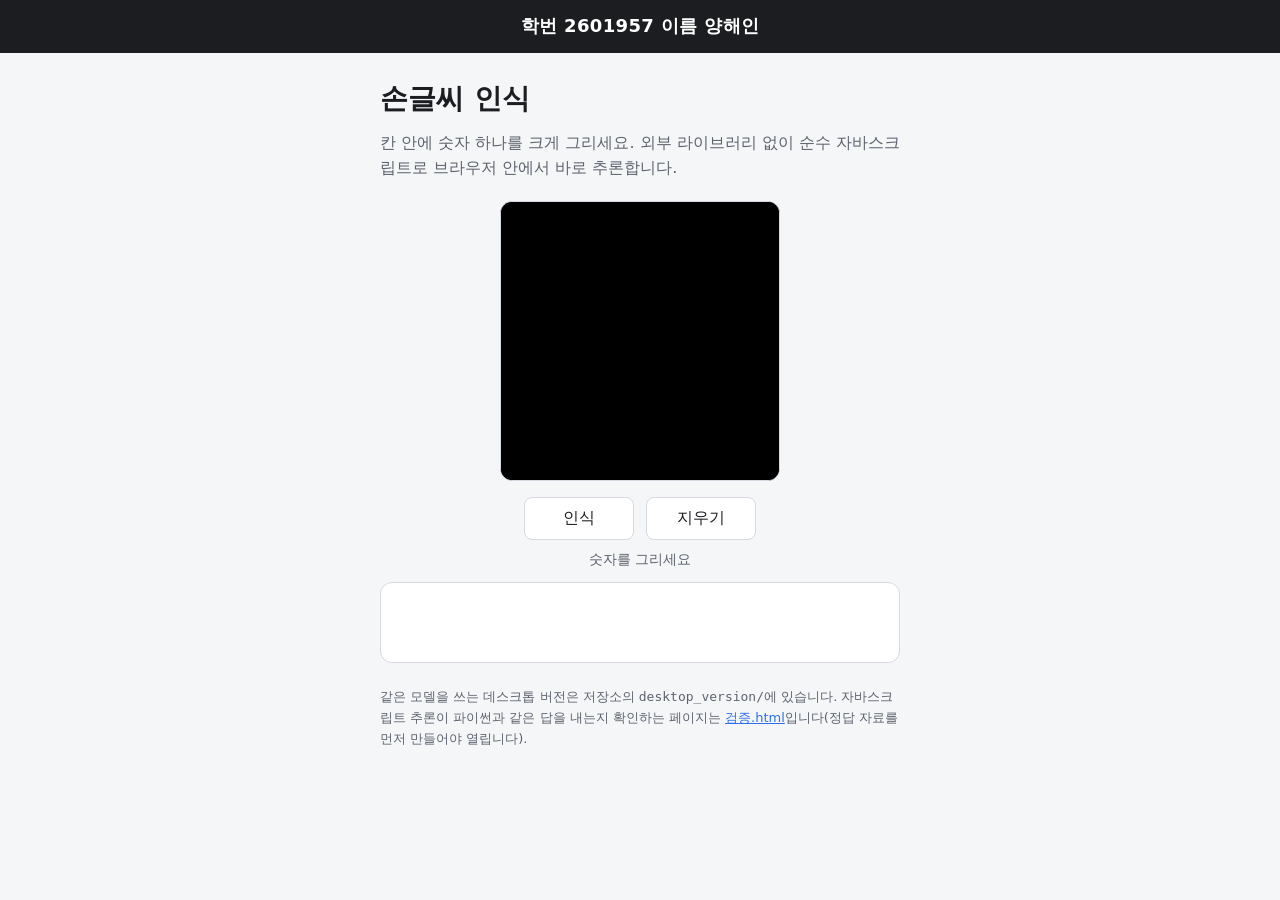
==== web_version/index.html @ ae9530d7 "손글씨 인식을 웹 버전과 데스크톱 버전으로 나눠 구현 desktop_version은 파이토치와 Tkinter로 학습과 데스크톱 앱을 맡고, web_version은 외부 라이브러리 " ====
<!DOCTYPE html>
<html lang="ko">
  <head>
    <meta charset="utf-8" />
    <meta name="viewport" content="width=device-width, initial-scale=1" />
    <title>손글씨 인식 (웹 버전)</title>
    <link rel="stylesheet" href="스타일.css" />
  </head>
  <body>
    <p class="학생">학번 2601957 이름 양해인</p>

    <main>
      <h1>손글씨 인식</h1>
      <p class="설명">
        칸 안에 숫자 하나를 크게 그리세요. 외부 라이브러리 없이 순수 자바스크립트로
        브라우저 안에서 바로 추론합니다.
      </p>

      <!-- 모듈을 못 읽으면 앱.js가 실행되지 않아 이 안내가 그대로 남는다.
           file:// 로 열었을 때가 대표적인 경우다(브라우저가 모듈을 CORS로 막는다). -->
      <p id="모듈안내" class="경고">
        자바스크립트 모듈을 불러오지 못했습니다. 파일을 두 번 눌러
        <code>file://</code>로 열었다면 동작하지 않습니다. 이 폴더에서
        <code>python3 -m http.server 8000</code>을 실행한 뒤
        <code>http://localhost:8000/</code>으로 여세요.
      </p>

      <div class="판">
        <canvas id="그림판" width="280" height="280" aria-label="숫자를 그리는 칸"></canvas>
      </div>

      <div class="단추칸">
        <button id="인식단추" type="button">인식</button>
        <button id="지우기단추" type="button">지우기</button>
      </div>

      <p id="상태" class="상태" role="status">모델을 불러오는 중입니다</p>

      <section class="결과칸" aria-live="polite">
        <p id="으뜸" class="으뜸">&nbsp;</p>
        <ol id="후보" class="후보"></ol>
      </section>

      <footer>
        <p>
          같은 모델을 쓰는 데스크톱 버전은 저장소의 <code>desktop_version/</code>에 있습니다.
          자바스크립트 추론이 파이썬과 같은 답을 내는지 확인하는 페이지는
          <a href="검증.html">검증.html</a>입니다(정답 자료를 먼저 만들어야 열립니다).
        </p>
      </footer>
    </main>

    <script type="module" src="앱.js"></script>
  </body>
</html>
---- web_version/스타일.css ----
/* 손글씨 인식 웹 버전 화면 */

:root {
  --바탕: #f5f6f8;
  --글자: #1b1d21;
  --흐린글자: #5d636e;
  --선: #d6d9df;
  --강조: #2f6fed;
  --경고: #b23c17;
}

* {
  box-sizing: border-box;
}

body {
  margin: 0;
  padding: 0 16px 48px;
  background: var(--바탕);
  color: var(--글자);
  font-family: "Apple SD Gothic Neo", "Malgun Gothic", "Noto Sans KR", system-ui,
    sans-serif;
  line-height: 1.6;
}

.학생 {
  margin: 0 -16px 24px;
  padding: 12px 16px;
  background: var(--글자);
  color: #ffffff;
  font-size: 18px;
  font-weight: 700;
  letter-spacing: 0.02em;
  text-align: center;
}

main {
  max-width: 520px;
  margin: 0 auto;
}

h1 {
  margin: 0 0 8px;
  font-size: 28px;
}

.설명 {
  margin: 0 0 20px;
  color: var(--흐린글자);
}

.경고 {
  margin: 0 0 20px;
  padding: 12px 14px;
  border: 1px solid var(--경고);
  border-radius: 8px;
  background: #fdf1ec;
  color: var(--경고);
  font-size: 14px;
}

.경고 code {
  background: #ffffff;
  padding: 0 4px;
  border-radius: 4px;
}

.판 {
  display: flex;
  justify-content: center;
}

canvas {
  width: 280px;
  max-width: 100%;
  aspect-ratio: 1 / 1;
  height: auto;
  background: #000000;
  border: 1px solid var(--선);
  border-radius: 12px;
  cursor: crosshair;
}

.단추칸 {
  display: flex;
  gap: 12px;
  justify-content: center;
  margin: 16px 0 8px;
}

button {
  min-width: 110px;
  padding: 10px 18px;
  border: 1px solid var(--선);
  border-radius: 8px;
  background: #ffffff;
  color: var(--글자);
  font-size: 16px;
  font-family: inherit;
  cursor: pointer;
}

button:hover:enabled {
  border-color: var(--강조);
  color: var(--강조);
}

button:disabled {
  opacity: 0.5;
  cursor: default;
}

.상태 {
  margin: 0 0 12px;
  color: var(--흐린글자);
  font-size: 14px;
  text-align: center;
  min-height: 1.6em;
}

.상태.나쁨 {
  color: var(--경고);
}

.결과칸 {
  padding: 16px;
  border: 1px solid var(--선);
  border-radius: 12px;
  background: #ffffff;
}

.으뜸 {
  margin: 0 0 12px;
  font-size: 22px;
  font-weight: 700;
  text-align: center;
}

.으뜸 .숫자 {
  font-size: 40px;
  color: var(--강조);
}

.후보 {
  margin: 0;
  padding: 0;
  list-style: none;
}

.후보 li {
  display: grid;
  grid-template-columns: 2.2em 1fr 4.2em;
  align-items: center;
  gap: 10px;
  margin-bottom: 6px;
  font-variant-numeric: tabular-nums;
}

.후보 .막대 {
  height: 10px;
  border-radius: 5px;
  background: #e6e9ef;
  overflow: hidden;
}

.후보 .막대 span {
  display: block;
  height: 100%;
  background: var(--강조);
}

.후보 .비율 {
  text-align: right;
  color: var(--흐린글자);
  font-size: 14px;
}

footer {
  margin-top: 24px;
  color: var(--흐린글자);
  font-size: 13px;
}

footer a {
  color: var(--강조);
}

@media (prefers-color-scheme: dark) {
  :root {
    --바탕: #16181c;
    --글자: #e9ebef;
    --흐린글자: #9aa1ad;
    --선: #333842;
    --강조: #7aa2f7;
    --경고: #f0846a;
  }

  .학생 {
    background: #000000;
  }

  .경고 {
    background: #2a1d19;
  }

  .경고 code,
  button,
  .결과칸 {
    background: #1e2127;
    color: var(--글자);
  }

  .후보 .막대 {
    background: #2a2e37;
  }
}
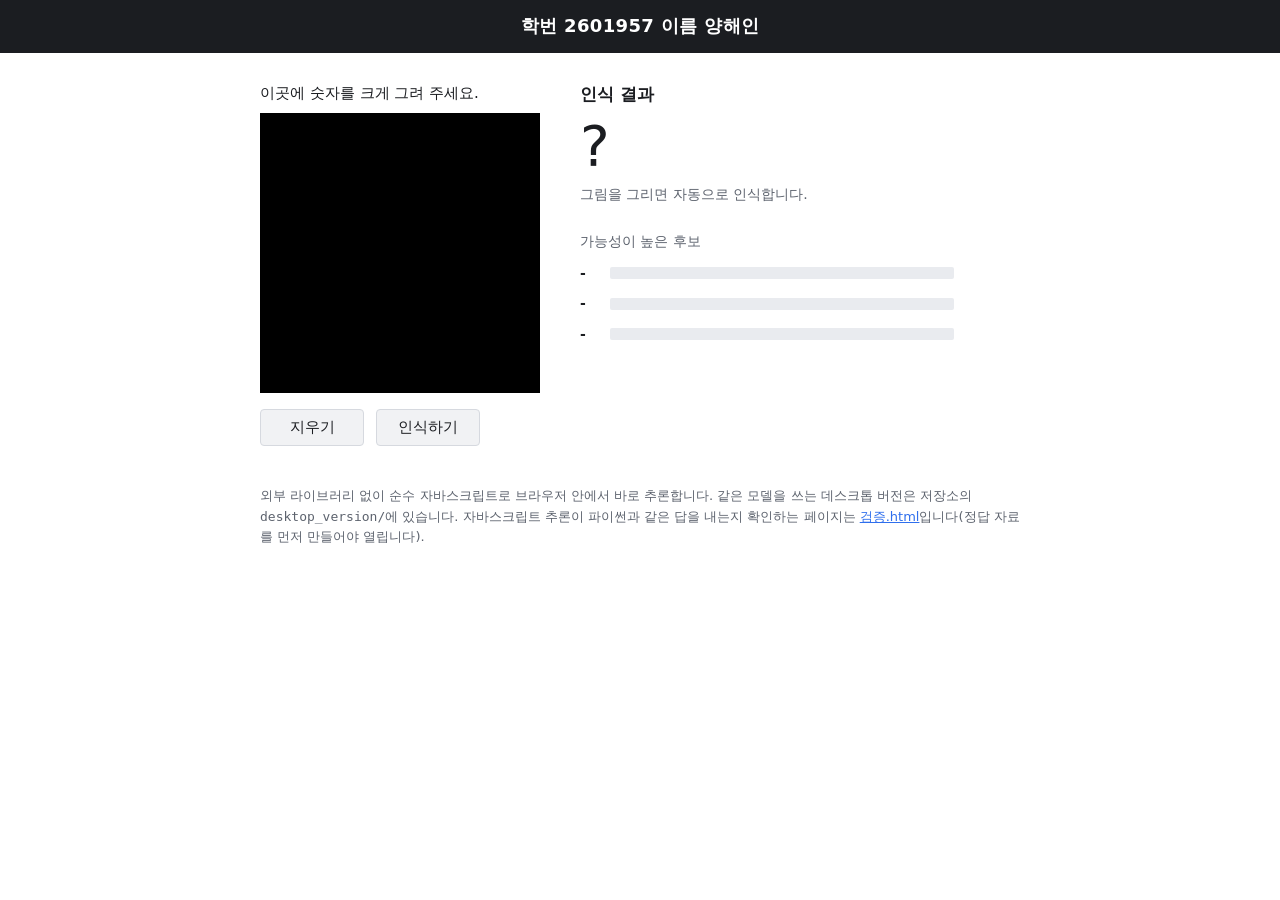
==== commit 8108c7f7: "웹 앱 화면을 두 칸 배치로 바꿈 왼쪽에 그림판, 오른쪽에 인식 결과를 둔다. 데스크톱 버전과 나란히 비교하기 좋도록 한 화면에 그림과 결과가 같이 보이게 했다.  - "이곳에 숫" ====
--- a/web_version/index.html
+++ b/web_version/index.html
@@ -10,12 +10,6 @@
     <p class="학생">학번 2601957 이름 양해인</p>
 
     <main>
-      <h1>손글씨 인식</h1>
-      <p class="설명">
-        칸 안에 숫자 하나를 크게 그리세요. 외부 라이브러리 없이 순수 자바스크립트로
-        브라우저 안에서 바로 추론합니다.
-      </p>
-
       <!-- 모듈을 못 읽으면 앱.js가 실행되지 않아 이 안내가 그대로 남는다.
            file:// 로 열었을 때가 대표적인 경우다(브라우저가 모듈을 CORS로 막는다). -->
       <p id="모듈안내" class="경고">
@@ -25,24 +19,28 @@
         <code>http://localhost:8000/</code>으로 여세요.
       </p>
 
-      <div class="판">
-        <canvas id="그림판" width="280" height="280" aria-label="숫자를 그리는 칸"></canvas>
+      <div class="두칸">
+        <section class="그리는칸">
+          <p class="칸이름">이곳에 숫자를 크게 그려 주세요.</p>
+          <canvas id="그림판" width="280" height="280" aria-label="숫자를 그리는 칸"></canvas>
+          <div class="단추칸">
+            <button id="지우기단추" type="button">지우기</button>
+            <button id="인식단추" type="button">인식하기</button>
+          </div>
+        </section>
+
+        <section class="결과칸" aria-live="polite">
+          <h2>인식 결과</h2>
+          <p id="으뜸" class="으뜸">?</p>
+          <p id="상태" class="상태" role="status">모델을 불러오는 중입니다</p>
+          <h3>가능성이 높은 후보</h3>
+          <ol id="후보" class="후보"></ol>
+        </section>
       </div>
-
-      <div class="단추칸">
-        <button id="인식단추" type="button">인식</button>
-        <button id="지우기단추" type="button">지우기</button>
-      </div>
-
-      <p id="상태" class="상태" role="status">모델을 불러오는 중입니다</p>
-
-      <section class="결과칸" aria-live="polite">
-        <p id="으뜸" class="으뜸">&nbsp;</p>
-        <ol id="후보" class="후보"></ol>
-      </section>
 
       <footer>
         <p>
+          외부 라이브러리 없이 순수 자바스크립트로 브라우저 안에서 바로 추론합니다.
           같은 모델을 쓰는 데스크톱 버전은 저장소의 <code>desktop_version/</code>에 있습니다.
           자바스크립트 추론이 파이썬과 같은 답을 내는지 확인하는 페이지는
           <a href="검증.html">검증.html</a>입니다(정답 자료를 먼저 만들어야 열립니다).
--- a/web_version/스타일.css
+++ b/web_version/스타일.css
@@ -1,10 +1,13 @@
-/* 손글씨 인식 웹 버전 화면 */
+/* 손글씨 인식 웹 버전 화면.
+   왼쪽에 그림판, 오른쪽에 인식 결과를 두는 두 칸 배치다.
+   화면이 좁으면 한 줄로 쌓인다. */
 
 :root {
-  --바탕: #f5f6f8;
+  --바탕: #ffffff;
   --글자: #1b1d21;
   --흐린글자: #5d636e;
   --선: #d6d9df;
+  --빈막대: #e9ebef;
   --강조: #2f6fed;
   --경고: #b23c17;
 }
@@ -24,7 +27,7 @@
 }
 
 .학생 {
-  margin: 0 -16px 24px;
+  margin: 0 -16px 28px;
   padding: 12px 16px;
   background: var(--글자);
   color: #ffffff;
@@ -35,18 +38,8 @@
 }
 
 main {
-  max-width: 520px;
+  max-width: 760px;
   margin: 0 auto;
-}
-
-h1 {
-  margin: 0 0 8px;
-  font-size: 28px;
-}
-
-.설명 {
-  margin: 0 0 20px;
-  color: var(--흐린글자);
 }
 
 .경고 {
@@ -65,37 +58,54 @@
   border-radius: 4px;
 }
 
-.판 {
+/* 두 칸 배치 */
+.두칸 {
   display: flex;
-  justify-content: center;
+  flex-wrap: wrap;
+  gap: 40px;
+  align-items: flex-start;
+}
+
+.그리는칸 {
+  flex: 0 0 auto;
+}
+
+.결과칸 {
+  flex: 1 1 240px;
+  min-width: 240px;
+}
+
+.칸이름 {
+  margin: 0 0 8px;
+  font-size: 15px;
+  color: var(--글자);
 }
 
 canvas {
+  display: block;
   width: 280px;
   max-width: 100%;
   aspect-ratio: 1 / 1;
   height: auto;
   background: #000000;
-  border: 1px solid var(--선);
-  border-radius: 12px;
+  border: none;
   cursor: crosshair;
 }
 
 .단추칸 {
   display: flex;
   gap: 12px;
-  justify-content: center;
-  margin: 16px 0 8px;
+  margin-top: 16px;
 }
 
 button {
-  min-width: 110px;
-  padding: 10px 18px;
+  min-width: 104px;
+  padding: 8px 18px;
   border: 1px solid var(--선);
-  border-radius: 8px;
-  background: #ffffff;
+  border-radius: 4px;
+  background: #f1f2f4;
   color: var(--글자);
-  font-size: 16px;
+  font-size: 15px;
   font-family: inherit;
   cursor: pointer;
 }
@@ -110,35 +120,42 @@
   cursor: default;
 }
 
+/* 인식 결과 */
+.결과칸 h2 {
+  margin: 0 0 4px;
+  font-size: 17px;
+  font-weight: 700;
+}
+
+.결과칸 h3 {
+  margin: 24px 0 10px;
+  font-size: 14px;
+  font-weight: 400;
+  color: var(--흐린글자);
+}
+
+.으뜸 {
+  margin: 0;
+  font-size: 56px;
+  line-height: 1.2;
+  font-weight: 400;
+}
+
+.으뜸 .비율 {
+  font-size: 18px;
+  color: var(--흐린글자);
+  margin-left: 10px;
+}
+
 .상태 {
-  margin: 0 0 12px;
-  color: var(--흐린글자);
-  font-size: 14px;
-  text-align: center;
+  margin: 4px 0 0;
+  color: var(--흐린글자);
+  font-size: 14px;
   min-height: 1.6em;
 }
 
 .상태.나쁨 {
   color: var(--경고);
-}
-
-.결과칸 {
-  padding: 16px;
-  border: 1px solid var(--선);
-  border-radius: 12px;
-  background: #ffffff;
-}
-
-.으뜸 {
-  margin: 0 0 12px;
-  font-size: 22px;
-  font-weight: 700;
-  text-align: center;
-}
-
-.으뜸 .숫자 {
-  font-size: 40px;
-  color: var(--강조);
 }
 
 .후보 {
@@ -149,17 +166,18 @@
 
 .후보 li {
   display: grid;
-  grid-template-columns: 2.2em 1fr 4.2em;
+  grid-template-columns: 1.4em 1fr 4em;
   align-items: center;
   gap: 10px;
-  margin-bottom: 6px;
+  margin-bottom: 8px;
+  font-size: 14px;
   font-variant-numeric: tabular-nums;
 }
 
 .후보 .막대 {
-  height: 10px;
-  border-radius: 5px;
-  background: #e6e9ef;
+  height: 12px;
+  border-radius: 2px;
+  background: var(--빈막대);
   overflow: hidden;
 }
 
@@ -172,11 +190,10 @@
 .후보 .비율 {
   text-align: right;
   color: var(--흐린글자);
-  font-size: 14px;
 }
 
 footer {
-  margin-top: 24px;
+  margin-top: 40px;
   color: var(--흐린글자);
   font-size: 13px;
 }
@@ -191,6 +208,7 @@
     --글자: #e9ebef;
     --흐린글자: #9aa1ad;
     --선: #333842;
+    --빈막대: #2a2e37;
     --강조: #7aa2f7;
     --경고: #f0846a;
   }
@@ -204,13 +222,8 @@
   }
 
   .경고 code,
-  button,
-  .결과칸 {
+  button {
     background: #1e2127;
     color: var(--글자);
   }
-
-  .후보 .막대 {
-    background: #2a2e37;
-  }
-}
+}
